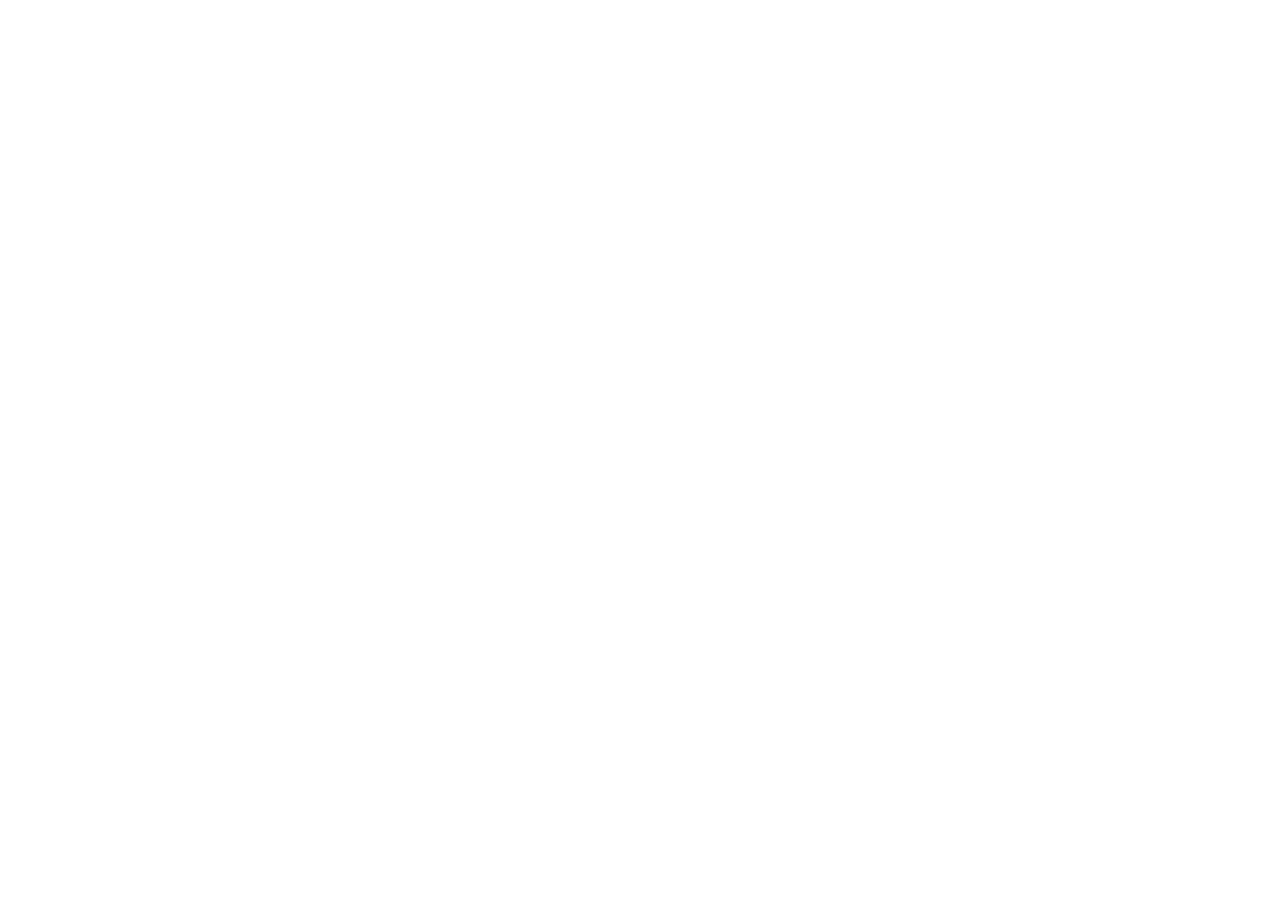
==== index.html @ c68897f8 "." ====
<!doctype html>
<html lang="en">
<head>
  <meta charset="utf-8">
  <title>ĐHBK HCM - Phòng thí nghiệm</title>
  <base href="/">
  <meta name="viewport" content="width=device-width, initial-scale=1">
  <link rel="icon" type="image/x-icon" href="favicon.ico">
  <link href="https://fonts.googleapis.com/css?family=Roboto:300,400,500&display=swap" rel="stylesheet">
  <link href="https://fonts.googleapis.com/icon?family=Material+Icons" rel="stylesheet">
</head>
<body>
  <app-root></app-root>
<script src="runtime.js" defer></script><script src="polyfills.js" defer></script><script src="styles.js" defer></script><script src="vendor.js" defer></script><script src="main.js" defer></script></body>
</html>
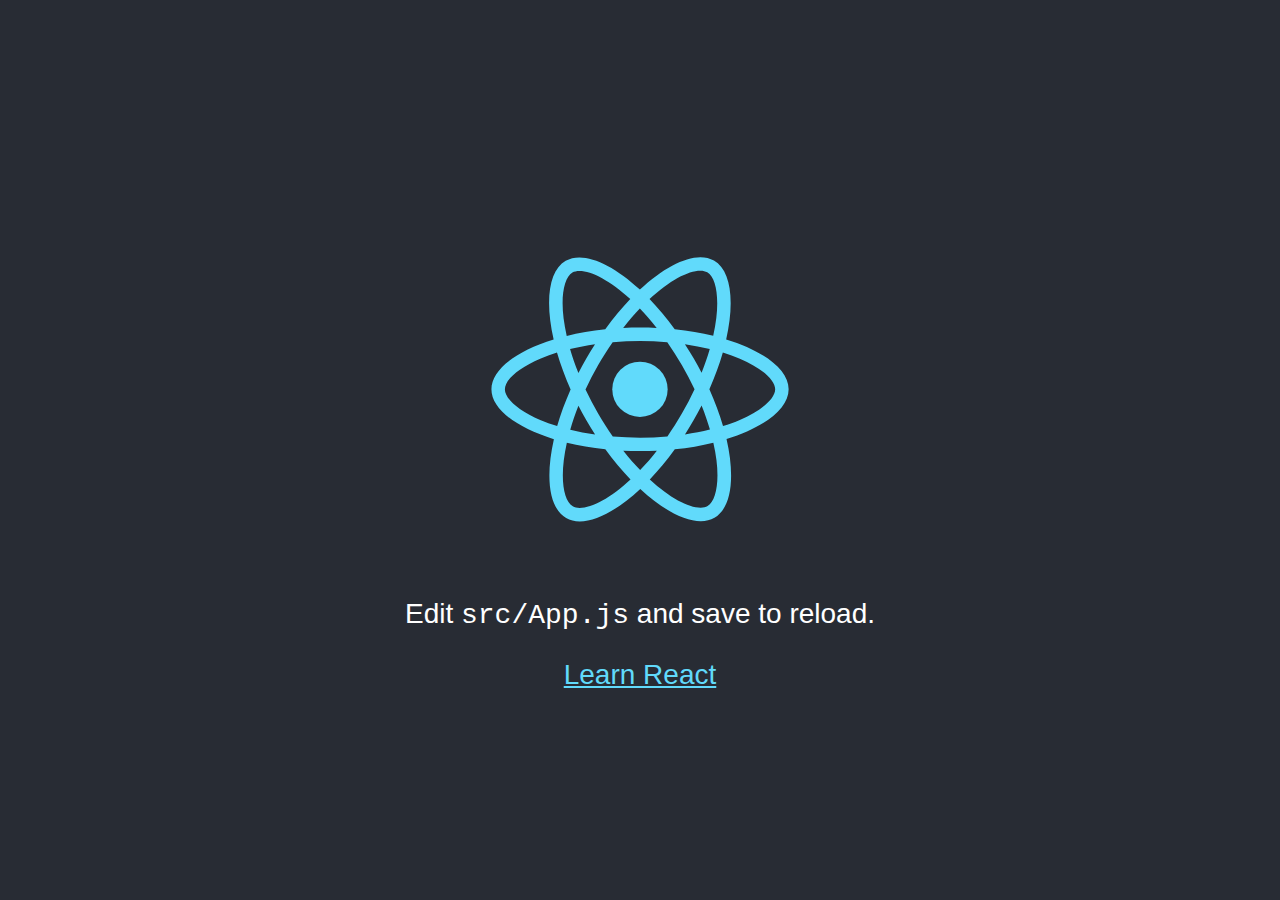
==== commit 827c469f: "change project" ====
--- a/index.html
+++ b/index.html
@@ -1,15 +1 @@
-<!doctype html>
-<html lang="en">
-<head>
-  <meta charset="utf-8">
-  <title>ĐHBK HCM - Phòng thí nghiệm</title>
-  <base href="/">
-  <meta name="viewport" content="width=device-width, initial-scale=1">
-  <link rel="icon" type="image/x-icon" href="favicon.ico">
-  <link href="https://fonts.googleapis.com/css?family=Roboto:300,400,500&display=swap" rel="stylesheet">
-  <link href="https://fonts.googleapis.com/icon?family=Material+Icons" rel="stylesheet">
-</head>
-<body>
-  <app-root></app-root>
-<script src="runtime.js" defer></script><script src="polyfills.js" defer></script><script src="styles.js" defer></script><script src="vendor.js" defer></script><script src="main.js" defer></script></body>
-</html>
+<!doctype html><html lang="en"><head><meta charset="utf-8"/><link rel="icon" href="/favicon.ico"/><meta name="viewport" content="width=device-width,initial-scale=1"/><meta name="theme-color" content="#000000"/><meta name="description" content="Web site created using create-react-app"/><link rel="apple-touch-icon" href="/logo192.png"/><link rel="manifest" href="/manifest.json"/><title>React App</title><script defer="defer" src="/static/js/main.637e189c.js"></script><link href="/static/css/main.073c9b0a.css" rel="stylesheet"></head><body><noscript>You need to enable JavaScript to run this app.</noscript><div id="root"></div></body></html>--- a/static/css/main.073c9b0a.css
+++ b/static/css/main.073c9b0a.css
@@ -0,0 +1,2 @@
+body{-webkit-font-smoothing:antialiased;-moz-osx-font-smoothing:grayscale;font-family:-apple-system,BlinkMacSystemFont,Segoe UI,Roboto,Oxygen,Ubuntu,Cantarell,Fira Sans,Droid Sans,Helvetica Neue,sans-serif;margin:0}code{font-family:source-code-pro,Menlo,Monaco,Consolas,Courier New,monospace}.App{text-align:center}.App-logo{height:40vmin;pointer-events:none}@media (prefers-reduced-motion:no-preference){.App-logo{-webkit-animation:App-logo-spin 20s linear infinite;animation:App-logo-spin 20s linear infinite}}.App-header{align-items:center;background-color:#282c34;color:#fff;display:flex;flex-direction:column;font-size:calc(10px + 2vmin);justify-content:center;min-height:100vh}.App-link{color:#61dafb}@-webkit-keyframes App-logo-spin{0%{-webkit-transform:rotate(0deg);transform:rotate(0deg)}to{-webkit-transform:rotate(1turn);transform:rotate(1turn)}}@keyframes App-logo-spin{0%{-webkit-transform:rotate(0deg);transform:rotate(0deg)}to{-webkit-transform:rotate(1turn);transform:rotate(1turn)}}
+/*# sourceMappingURL=main.073c9b0a.css.map*/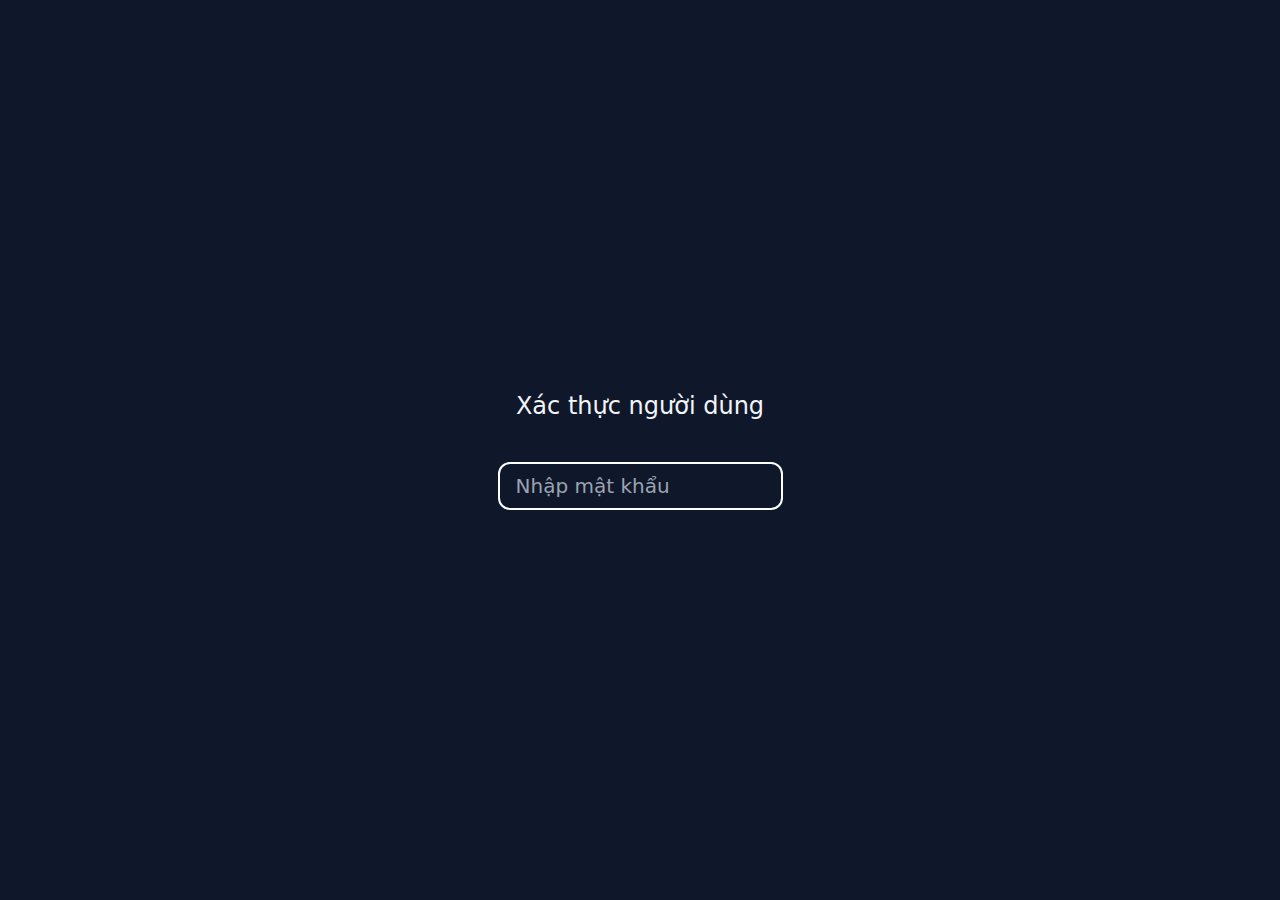
==== commit 85e607e6: "xác thực cơ bản, xem hình" ====
--- a/index.html
+++ b/index.html
@@ -1 +1 @@
-<!doctype html><html lang="en"><head><meta charset="utf-8"/><link rel="icon" href="/favicon.ico"/><meta name="viewport" content="width=device-width,initial-scale=1"/><meta name="theme-color" content="#000000"/><meta name="description" content="Web site created using create-react-app"/><link rel="apple-touch-icon" href="/logo192.png"/><link rel="manifest" href="/manifest.json"/><title>React App</title><script defer="defer" src="/static/js/main.637e189c.js"></script><link href="/static/css/main.073c9b0a.css" rel="stylesheet"></head><body><noscript>You need to enable JavaScript to run this app.</noscript><div id="root"></div></body></html>+<!doctype html><html lang="en"><head><meta charset="utf-8"/><link rel="icon" href="/favicon.ico"/><meta name="viewport" content="width=device-width,initial-scale=1"/><meta name="theme-color" content="#000000"/><meta name="description" content="Web site created using create-react-app"/><link rel="apple-touch-icon" href="/logo192.png"/><link rel="manifest" href="/manifest.json"/><title>React App</title><script defer="defer" src="/static/js/main.9960d1cd.js"></script><link href="/static/css/main.c636ceb6.css" rel="stylesheet"></head><body><noscript>You need to enable JavaScript to run this app.</noscript><div id="root"></div></body></html>--- a/static/css/main.c636ceb6.css
+++ b/static/css/main.c636ceb6.css
@@ -0,0 +1,6 @@
+
+
+/*
+! tailwindcss v3.0.24 | MIT License | https://tailwindcss.com
+*/*,:after,:before{border:0 solid #e5e7eb;box-sizing:border-box}:after,:before{--tw-content:""}html{-webkit-text-size-adjust:100%;font-family:ui-sans-serif,system-ui,-apple-system,BlinkMacSystemFont,Segoe UI,Roboto,Helvetica Neue,Arial,Noto Sans,sans-serif,Apple Color Emoji,Segoe UI Emoji,Segoe UI Symbol,Noto Color Emoji;line-height:1.5;tab-size:4}body{line-height:inherit;margin:0}hr{border-top-width:1px;color:inherit;height:0}abbr:where([title]){-webkit-text-decoration:underline dotted;text-decoration:underline dotted}h1,h2,h3,h4,h5,h6{font-size:inherit;font-weight:inherit}a{color:inherit;text-decoration:inherit}b,strong{font-weight:bolder}code,kbd,pre,samp{font-family:ui-monospace,SFMono-Regular,Menlo,Monaco,Consolas,Liberation Mono,Courier New,monospace;font-size:1em}small{font-size:80%}sub,sup{font-size:75%;line-height:0;position:relative;vertical-align:baseline}sub{bottom:-.25em}sup{top:-.5em}table{border-collapse:collapse;border-color:inherit;text-indent:0}button,input,optgroup,select,textarea{color:inherit;font-family:inherit;font-size:100%;line-height:inherit;margin:0;padding:0}button,select{text-transform:none}[type=button],[type=reset],[type=submit],button{-webkit-appearance:button;background-color:transparent;background-image:none}:-moz-focusring{outline:auto}:-moz-ui-invalid{box-shadow:none}progress{vertical-align:baseline}::-webkit-inner-spin-button,::-webkit-outer-spin-button{height:auto}[type=search]{-webkit-appearance:textfield;outline-offset:-2px}::-webkit-search-decoration{-webkit-appearance:none}::-webkit-file-upload-button{-webkit-appearance:button;font:inherit}summary{display:list-item}blockquote,dd,dl,figure,h1,h2,h3,h4,h5,h6,hr,p,pre{margin:0}fieldset{margin:0}fieldset,legend{padding:0}menu,ol,ul{list-style:none;margin:0;padding:0}textarea{resize:vertical}input::-webkit-input-placeholder,textarea::-webkit-input-placeholder{color:#9ca3af;opacity:1}input:-ms-input-placeholder,textarea:-ms-input-placeholder{color:#9ca3af;opacity:1}input::placeholder,textarea::placeholder{color:#9ca3af;opacity:1}[role=button],button{cursor:pointer}:disabled{cursor:default}audio,canvas,embed,iframe,img,object,svg,video{display:block;vertical-align:middle}img,video{height:auto;max-width:100%}[hidden]{display:none}*,:after,:before{--tw-translate-x:0;--tw-translate-y:0;--tw-rotate:0;--tw-skew-x:0;--tw-skew-y:0;--tw-scale-x:1;--tw-scale-y:1;--tw-pan-x: ;--tw-pan-y: ;--tw-pinch-zoom: ;--tw-scroll-snap-strictness:proximity;--tw-ordinal: ;--tw-slashed-zero: ;--tw-numeric-figure: ;--tw-numeric-spacing: ;--tw-numeric-fraction: ;--tw-ring-inset: ;--tw-ring-offset-width:0px;--tw-ring-offset-color:#fff;--tw-ring-color:rgba(59,130,246,.5);--tw-ring-offset-shadow:0 0 #0000;--tw-ring-shadow:0 0 #0000;--tw-shadow:0 0 #0000;--tw-shadow-colored:0 0 #0000;--tw-blur: ;--tw-brightness: ;--tw-contrast: ;--tw-grayscale: ;--tw-hue-rotate: ;--tw-invert: ;--tw-saturate: ;--tw-sepia: ;--tw-drop-shadow: ;--tw-backdrop-blur: ;--tw-backdrop-brightness: ;--tw-backdrop-contrast: ;--tw-backdrop-grayscale: ;--tw-backdrop-hue-rotate: ;--tw-backdrop-invert: ;--tw-backdrop-opacity: ;--tw-backdrop-saturate: ;--tw-backdrop-sepia: }.absolute{position:absolute}.relative{position:relative}.flex{display:flex}.inline-flex{display:inline-flex}.grid{display:grid}.h-screen{height:100vh}.h-40{height:10rem}.h-20{height:5rem}.h-32{height:8rem}.h-52{height:13rem}.h-48{height:12rem}.h-72{height:18rem}.h-3{height:.75rem}.h-full{height:100%}.w-screen{width:100vw}.w-full{width:100%}.w-40{width:10rem}.w-20{width:5rem}.w-52{width:13rem}.w-32{width:8rem}.w-1\/3{width:33.333333%}.w-1\/4{width:25%}.w-3{width:.75rem}@-webkit-keyframes ping{75%,to{opacity:0;-webkit-transform:scale(2);transform:scale(2)}}@keyframes ping{75%,to{opacity:0;-webkit-transform:scale(2);transform:scale(2)}}.animate-ping{-webkit-animation:ping 1s cubic-bezier(0,0,.2,1) infinite;animation:ping 1s cubic-bezier(0,0,.2,1) infinite}.cursor-pointer{cursor:pointer}.columns-3{-webkit-columns:3;column-count:3}.grid-flow-row{grid-auto-flow:row}.grid-flow-row-dense{grid-auto-flow:row dense}.grid-flow-col-dense{grid-auto-flow:column dense}.grid-cols-3{grid-template-columns:repeat(3,minmax(0,1fr))}.flex-row{flex-direction:row}.flex-col{flex-direction:column}.flex-wrap{flex-wrap:wrap}.flex-wrap-reverse{flex-wrap:wrap-reverse}.content-center{align-content:center}.items-center{align-items:center}.justify-center{justify-content:center}.gap-4{gap:1rem}.gap-0{gap:0}.gap-2{gap:.5rem}.gap-10{gap:2.5rem}.rounded-md{border-radius:.375rem}.rounded-xl{border-radius:.75rem}.rounded-full{border-radius:9999px}.border-2{border-width:2px}.border{border-width:1px}.border-white{--tw-border-opacity:1;border-color:rgb(255 255 255/var(--tw-border-opacity))}.bg-slate-900{--tw-bg-opacity:1;background-color:rgb(15 23 42/var(--tw-bg-opacity))}.bg-slate-400{--tw-bg-opacity:1;background-color:rgb(148 163 184/var(--tw-bg-opacity))}.bg-slate-500{--tw-bg-opacity:1;background-color:rgb(100 116 139/var(--tw-bg-opacity))}.bg-slate-600{--tw-bg-opacity:1;background-color:rgb(71 85 105/var(--tw-bg-opacity))}.bg-slate-700{--tw-bg-opacity:1;background-color:rgb(51 65 85/var(--tw-bg-opacity))}.bg-red-700{--tw-bg-opacity:1;background-color:rgb(185 28 28/var(--tw-bg-opacity))}.bg-yellow-700{--tw-bg-opacity:1;background-color:rgb(161 98 7/var(--tw-bg-opacity))}.bg-green-700{--tw-bg-opacity:1;background-color:rgb(21 128 61/var(--tw-bg-opacity))}.bg-blue-700{--tw-bg-opacity:1;background-color:rgb(29 78 216/var(--tw-bg-opacity))}.bg-cyan-700{--tw-bg-opacity:1;background-color:rgb(14 116 144/var(--tw-bg-opacity))}.bg-transparent{background-color:transparent}.bg-sky-400{--tw-bg-opacity:1;background-color:rgb(56 189 248/var(--tw-bg-opacity))}.bg-sky-500{--tw-bg-opacity:1;background-color:rgb(14 165 233/var(--tw-bg-opacity))}.px-10{padding-left:2.5rem;padding-right:2.5rem}.py-2{padding-bottom:.5rem;padding-top:.5rem}.px-40{padding-left:10rem;padding-right:10rem}.py-1{padding-bottom:.25rem;padding-top:.25rem}.px-4{padding-left:1rem;padding-right:1rem}.align-middle{vertical-align:middle}.text-xs{font-size:.75rem;line-height:1rem}.text-2xl{font-size:1.5rem;line-height:2rem}.text-3xl{font-size:1.875rem;line-height:2.25rem}.text-xl{font-size:1.25rem;line-height:1.75rem}.text-gray-100{--tw-text-opacity:1;color:rgb(243 244 246/var(--tw-text-opacity))}.opacity-75{opacity:.75}.hover\:bg-slate-500:hover{--tw-bg-opacity:1;background-color:rgb(100 116 139/var(--tw-bg-opacity))}.hover\:bg-slate-600:hover{--tw-bg-opacity:1;background-color:rgb(71 85 105/var(--tw-bg-opacity))}
+/*# sourceMappingURL=main.c636ceb6.css.map*/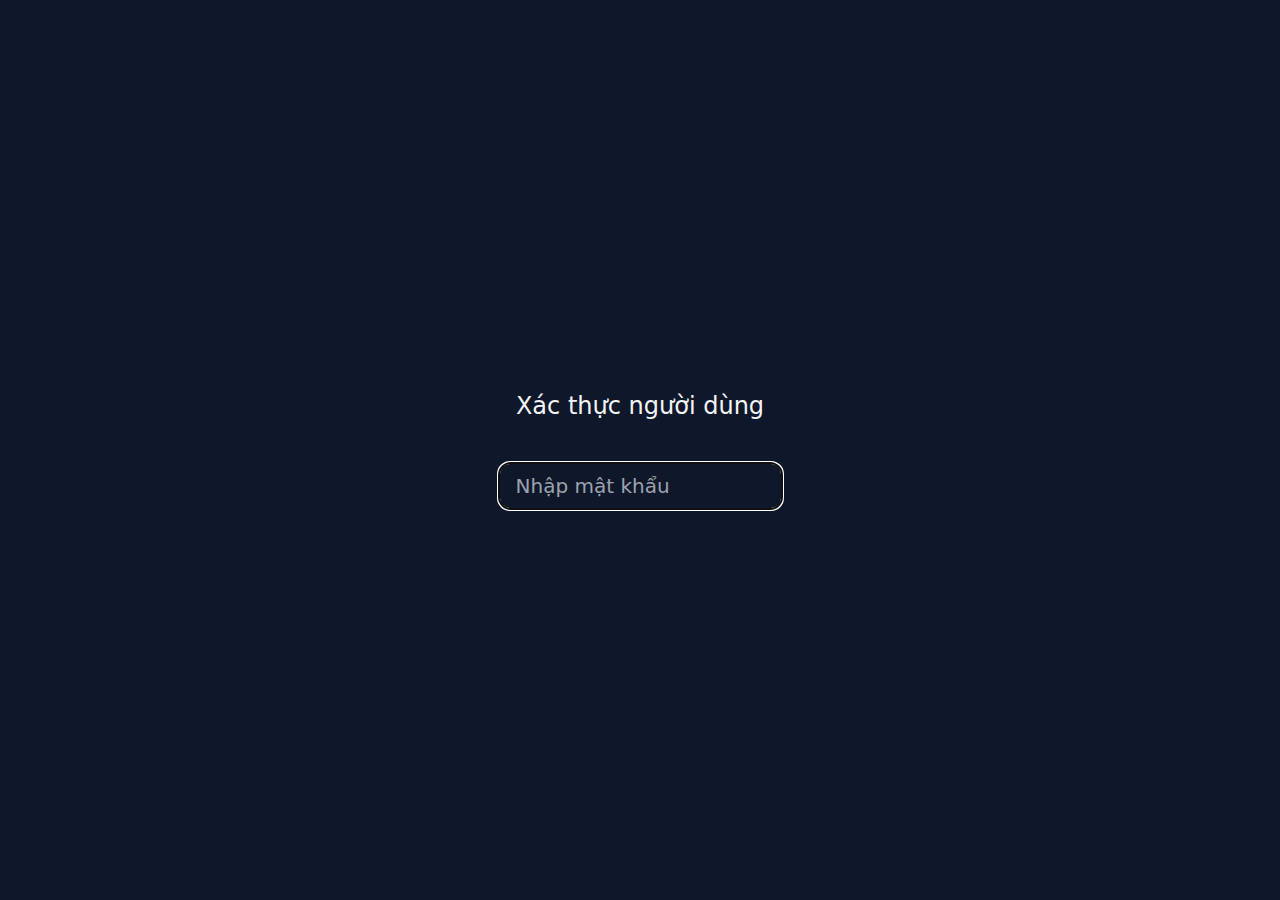
==== commit aef63679: "ảnh và ảnh++" ====
--- a/index.html
+++ b/index.html
@@ -1 +1 @@
-<!doctype html><html lang="en"><head><meta charset="utf-8"/><link rel="icon" href="/favicon.ico"/><meta name="viewport" content="width=device-width,initial-scale=1"/><meta name="theme-color" content="#000000"/><meta name="description" content="Web site created using create-react-app"/><link rel="apple-touch-icon" href="/logo192.png"/><link rel="manifest" href="/manifest.json"/><title>React App</title><script defer="defer" src="/static/js/main.9960d1cd.js"></script><link href="/static/css/main.c636ceb6.css" rel="stylesheet"></head><body><noscript>You need to enable JavaScript to run this app.</noscript><div id="root"></div></body></html>+<!doctype html><html lang="en"><head><meta charset="utf-8"/><link rel="icon" href="/favicon.ico"/><meta name="viewport" content="width=device-width,initial-scale=1"/><meta name="theme-color" content="#000000"/><meta name="description" content="Web site created using create-react-app"/><link rel="apple-touch-icon" href="/logo192.png"/><link rel="manifest" href="/manifest.json"/><title>React App</title><script defer="defer" src="/static/js/main.388ff1fc.js"></script><link href="/static/css/main.e0c7a17f.css" rel="stylesheet"></head><body><noscript>You need to enable JavaScript to run this app.</noscript><div id="root"></div></body></html>--- a/static/css/main.e0c7a17f.css
+++ b/static/css/main.e0c7a17f.css
@@ -0,0 +1,6 @@
+
+
+/*
+! tailwindcss v3.0.24 | MIT License | https://tailwindcss.com
+*/*,:after,:before{border:0 solid #e5e7eb;box-sizing:border-box}:after,:before{--tw-content:""}html{-webkit-text-size-adjust:100%;font-family:ui-sans-serif,system-ui,-apple-system,BlinkMacSystemFont,Segoe UI,Roboto,Helvetica Neue,Arial,Noto Sans,sans-serif,Apple Color Emoji,Segoe UI Emoji,Segoe UI Symbol,Noto Color Emoji;line-height:1.5;tab-size:4}body{line-height:inherit;margin:0}hr{border-top-width:1px;color:inherit;height:0}abbr:where([title]){-webkit-text-decoration:underline dotted;text-decoration:underline dotted}h1,h2,h3,h4,h5,h6{font-size:inherit;font-weight:inherit}a{color:inherit;text-decoration:inherit}b,strong{font-weight:bolder}code,kbd,pre,samp{font-family:ui-monospace,SFMono-Regular,Menlo,Monaco,Consolas,Liberation Mono,Courier New,monospace;font-size:1em}small{font-size:80%}sub,sup{font-size:75%;line-height:0;position:relative;vertical-align:baseline}sub{bottom:-.25em}sup{top:-.5em}table{border-collapse:collapse;border-color:inherit;text-indent:0}button,input,optgroup,select,textarea{color:inherit;font-family:inherit;font-size:100%;line-height:inherit;margin:0;padding:0}button,select{text-transform:none}[type=button],[type=reset],[type=submit],button{-webkit-appearance:button;background-color:transparent;background-image:none}:-moz-focusring{outline:auto}:-moz-ui-invalid{box-shadow:none}progress{vertical-align:baseline}::-webkit-inner-spin-button,::-webkit-outer-spin-button{height:auto}[type=search]{-webkit-appearance:textfield;outline-offset:-2px}::-webkit-search-decoration{-webkit-appearance:none}::-webkit-file-upload-button{-webkit-appearance:button;font:inherit}summary{display:list-item}blockquote,dd,dl,figure,h1,h2,h3,h4,h5,h6,hr,p,pre{margin:0}fieldset{margin:0}fieldset,legend{padding:0}menu,ol,ul{list-style:none;margin:0;padding:0}textarea{resize:vertical}input::-webkit-input-placeholder,textarea::-webkit-input-placeholder{color:#9ca3af;opacity:1}input:-ms-input-placeholder,textarea:-ms-input-placeholder{color:#9ca3af;opacity:1}input::placeholder,textarea::placeholder{color:#9ca3af;opacity:1}[role=button],button{cursor:pointer}:disabled{cursor:default}audio,canvas,embed,iframe,img,object,svg,video{display:block;vertical-align:middle}img,video{height:auto;max-width:100%}[hidden]{display:none}*,:after,:before{--tw-translate-x:0;--tw-translate-y:0;--tw-rotate:0;--tw-skew-x:0;--tw-skew-y:0;--tw-scale-x:1;--tw-scale-y:1;--tw-pan-x: ;--tw-pan-y: ;--tw-pinch-zoom: ;--tw-scroll-snap-strictness:proximity;--tw-ordinal: ;--tw-slashed-zero: ;--tw-numeric-figure: ;--tw-numeric-spacing: ;--tw-numeric-fraction: ;--tw-ring-inset: ;--tw-ring-offset-width:0px;--tw-ring-offset-color:#fff;--tw-ring-color:rgba(59,130,246,.5);--tw-ring-offset-shadow:0 0 #0000;--tw-ring-shadow:0 0 #0000;--tw-shadow:0 0 #0000;--tw-shadow-colored:0 0 #0000;--tw-blur: ;--tw-brightness: ;--tw-contrast: ;--tw-grayscale: ;--tw-hue-rotate: ;--tw-invert: ;--tw-saturate: ;--tw-sepia: ;--tw-drop-shadow: ;--tw-backdrop-blur: ;--tw-backdrop-brightness: ;--tw-backdrop-contrast: ;--tw-backdrop-grayscale: ;--tw-backdrop-hue-rotate: ;--tw-backdrop-invert: ;--tw-backdrop-opacity: ;--tw-backdrop-saturate: ;--tw-backdrop-sepia: }.fixed{position:fixed}.absolute{position:absolute}.relative{position:relative}.top-5{top:1.25rem}.right-5{right:1.25rem}.z-50{z-index:50}.mt-10{margin-top:2.5rem}.mt-20{margin-top:5rem}.flex{display:flex}.inline-flex{display:inline-flex}.grid{display:grid}.hidden{display:none}.h-screen{height:100vh}.h-40{height:10rem}.h-20{height:5rem}.h-32{height:8rem}.h-52{height:13rem}.h-48{height:12rem}.h-72{height:18rem}.h-3{height:.75rem}.h-full{height:100%}.h-10{height:2.5rem}.w-screen{width:100vw}.w-full{width:100%}.w-40{width:10rem}.w-20{width:5rem}.w-52{width:13rem}.w-32{width:8rem}.w-1\/3{width:33.333333%}.w-1\/4{width:25%}.w-3{width:.75rem}.w-1\/2{width:50%}@-webkit-keyframes ping{75%,to{opacity:0;-webkit-transform:scale(2);transform:scale(2)}}@keyframes ping{75%,to{opacity:0;-webkit-transform:scale(2);transform:scale(2)}}.animate-ping{-webkit-animation:ping 1s cubic-bezier(0,0,.2,1) infinite;animation:ping 1s cubic-bezier(0,0,.2,1) infinite}.cursor-pointer{cursor:pointer}.columns-3{-webkit-columns:3;column-count:3}.columns-1{-webkit-columns:1;column-count:1}.grid-flow-row{grid-auto-flow:row}.grid-flow-row-dense{grid-auto-flow:row dense}.grid-flow-col-dense{grid-auto-flow:column dense}.grid-cols-3{grid-template-columns:repeat(3,minmax(0,1fr))}.flex-row{flex-direction:row}.flex-col{flex-direction:column}.flex-wrap{flex-wrap:wrap}.flex-wrap-reverse{flex-wrap:wrap-reverse}.content-center{align-content:center}.items-center{align-items:center}.justify-center{justify-content:center}.gap-4{gap:1rem}.gap-0{gap:0}.gap-2{gap:.5rem}.gap-10{gap:2.5rem}.overflow-hidden{overflow:hidden}.rounded-md{border-radius:.375rem}.rounded-xl{border-radius:.75rem}.rounded-full{border-radius:9999px}.border-2{border-width:2px}.border{border-width:1px}.border-white{--tw-border-opacity:1;border-color:rgb(255 255 255/var(--tw-border-opacity))}.bg-slate-900{--tw-bg-opacity:1;background-color:rgb(15 23 42/var(--tw-bg-opacity))}.bg-slate-400{--tw-bg-opacity:1;background-color:rgb(148 163 184/var(--tw-bg-opacity))}.bg-slate-500{--tw-bg-opacity:1;background-color:rgb(100 116 139/var(--tw-bg-opacity))}.bg-slate-600{--tw-bg-opacity:1;background-color:rgb(71 85 105/var(--tw-bg-opacity))}.bg-slate-700{--tw-bg-opacity:1;background-color:rgb(51 65 85/var(--tw-bg-opacity))}.bg-red-700{--tw-bg-opacity:1;background-color:rgb(185 28 28/var(--tw-bg-opacity))}.bg-yellow-700{--tw-bg-opacity:1;background-color:rgb(161 98 7/var(--tw-bg-opacity))}.bg-green-700{--tw-bg-opacity:1;background-color:rgb(21 128 61/var(--tw-bg-opacity))}.bg-blue-700{--tw-bg-opacity:1;background-color:rgb(29 78 216/var(--tw-bg-opacity))}.bg-cyan-700{--tw-bg-opacity:1;background-color:rgb(14 116 144/var(--tw-bg-opacity))}.bg-transparent{background-color:transparent}.bg-sky-400{--tw-bg-opacity:1;background-color:rgb(56 189 248/var(--tw-bg-opacity))}.bg-sky-500{--tw-bg-opacity:1;background-color:rgb(14 165 233/var(--tw-bg-opacity))}.bg-black{--tw-bg-opacity:1;background-color:rgb(0 0 0/var(--tw-bg-opacity))}.p-4{padding:1rem}.px-10{padding-left:2.5rem;padding-right:2.5rem}.py-2{padding-bottom:.5rem;padding-top:.5rem}.px-40{padding-left:10rem;padding-right:10rem}.py-1{padding-bottom:.25rem;padding-top:.25rem}.px-4{padding-left:1rem;padding-right:1rem}.align-middle{vertical-align:middle}.text-xs{font-size:.75rem;line-height:1rem}.text-2xl{font-size:1.5rem;line-height:2rem}.text-3xl{font-size:1.875rem;line-height:2.25rem}.text-xl{font-size:1.25rem;line-height:1.75rem}.text-gray-100{--tw-text-opacity:1;color:rgb(243 244 246/var(--tw-text-opacity))}.text-white{--tw-text-opacity:1;color:rgb(255 255 255/var(--tw-text-opacity))}.opacity-75{opacity:.75}.opacity-0{opacity:0}.transition-all{transition-duration:.15s;transition-property:all;transition-timing-function:cubic-bezier(.4,0,.2,1)}.duration-300{transition-duration:.3s}.duration-1000{transition-duration:1s}.ease-linear{transition-timing-function:linear}.ease-in-out{transition-timing-function:cubic-bezier(.4,0,.2,1)}.hover\:bg-slate-500:hover{--tw-bg-opacity:1;background-color:rgb(100 116 139/var(--tw-bg-opacity))}.hover\:bg-slate-600:hover{--tw-bg-opacity:1;background-color:rgb(71 85 105/var(--tw-bg-opacity))}@media (min-width:1280px){.xl\:columns-3{-webkit-columns:3;column-count:3}}
+/*# sourceMappingURL=main.e0c7a17f.css.map*/